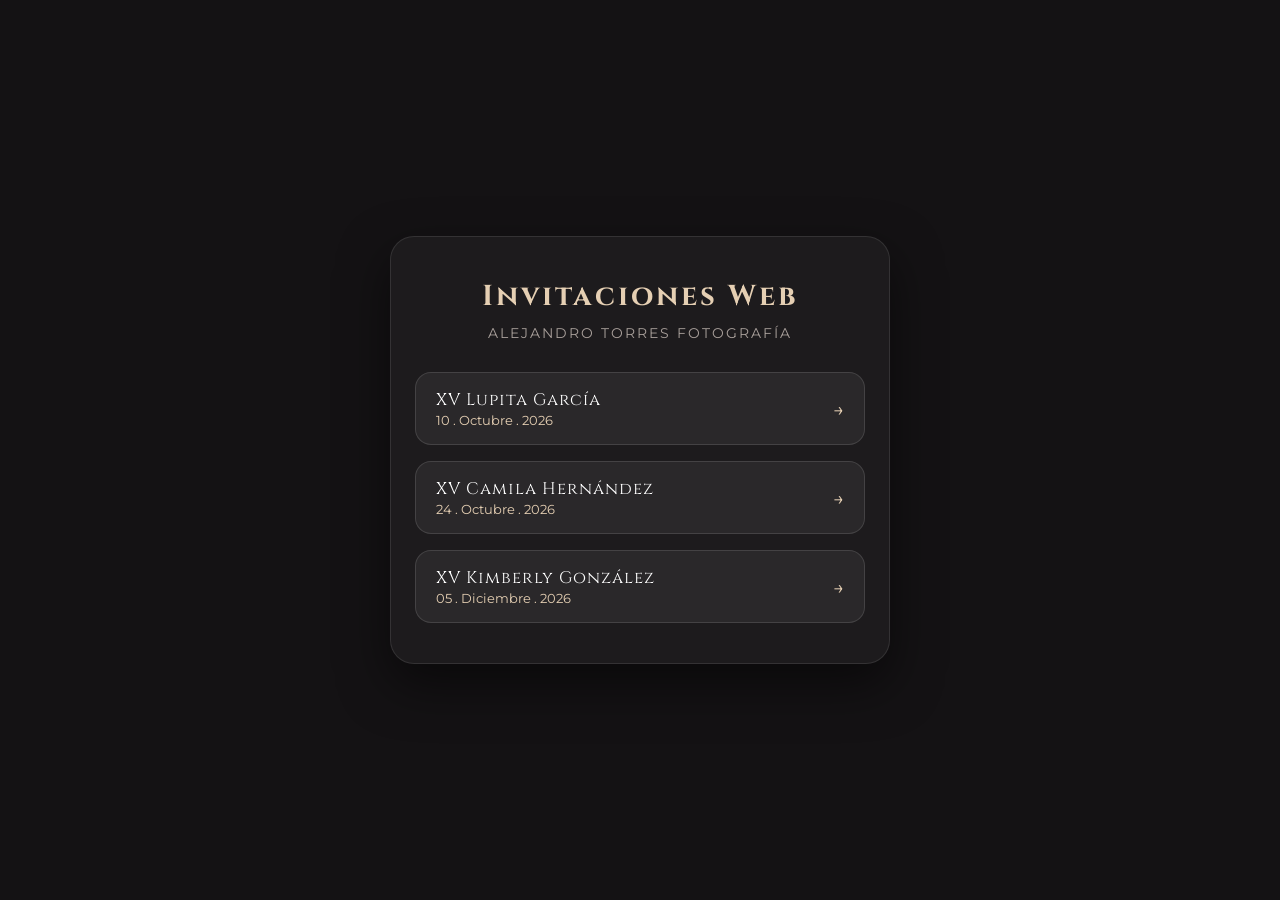
==== index.html @ d10f897d "Agregar portal principal de invitaciones en index.html" ====
<!DOCTYPE html>
<html lang="es">
<head>
  <meta charset="UTF-8">
  <meta name="viewport" content="width=device-width, initial-scale=1.0">
  <title>Invitaciones Digitales - Alejandro Torres Fotografía</title>
  <link href="https://fonts.googleapis.com/css2?family=Cinzel:wght@500;700&family=Montserrat:wght@300;400;600&display=swap" rel="stylesheet">
  <style>
    * { margin: 0; padding: 0; box-sizing: border-box; }
    body {
      font-family: 'Montserrat', sans-serif;
      background: #141214;
      color: #f7f5f7;
      min-height: 100vh;
      display: flex;
      flex-direction: column;
      align-items: center;
      justify-content: center;
      padding: 24px;
      text-align: center;
    }
    .container {
      max-width: 500px;
      width: 100%;
      background: rgba(255, 255, 255, 0.04);
      border: 1px solid rgba(255, 255, 255, 0.1);
      border-radius: 24px;
      padding: 40px 24px;
      box-shadow: 0 20px 50px rgba(0,0,0,0.5);
    }
    h1 {
      font-family: 'Cinzel', serif;
      font-size: 1.8rem;
      letter-spacing: 3px;
      color: #e5cfb3;
      margin-bottom: 8px;
    }
    p.sub {
      font-size: 0.9rem;
      color: #a89f9a;
      letter-spacing: 2px;
      text-transform: uppercase;
      margin-bottom: 30px;
    }
    .cards-list {
      display: flex;
      flex-direction: column;
      gap: 16px;
    }
    .card-link {
      display: flex;
      align-items: center;
      justify-content: space-between;
      padding: 16px 20px;
      background: rgba(255, 255, 255, 0.06);
      border: 1px solid rgba(255, 255, 255, 0.12);
      border-radius: 16px;
      color: #fff;
      text-decoration: none;
      transition: all 0.3s ease;
    }
    .card-link:hover {
      background: rgba(255, 255, 255, 0.12);
      transform: translateY(-2px);
      border-color: #e5cfb3;
    }
    .card-title {
      font-family: 'Cinzel', serif;
      font-size: 1.05rem;
      letter-spacing: 1px;
    }
    .card-date {
      font-size: 0.8rem;
      color: #e5cfb3;
      margin-top: 2px;
      text-align: left;
    }
    .arrow {
      color: #e5cfb3;
      font-size: 1.2rem;
    }
  </style>
</head>
<body>
  <div class="container">
    <h1>Invitaciones Web</h1>
    <p class="sub">Alejandro Torres Fotografía</p>
    
    <div class="cards-list">
      <a href="xv-lupita/" class="card-link">
        <div>
          <div class="card-title">XV Lupita García</div>
          <div class="card-date">10 . Octubre . 2026</div>
        </div>
        <span class="arrow">→</span>
      </a>

      <a href="xv-camila/" class="card-link">
        <div>
          <div class="card-title">XV Camila Hernández</div>
          <div class="card-date">24 . Octubre . 2026</div>
        </div>
        <span class="arrow">→</span>
      </a>

      <a href="xv-kimberly/" class="card-link">
        <div>
          <div class="card-title">XV Kimberly González</div>
          <div class="card-date">05 . Diciembre . 2026</div>
        </div>
        <span class="arrow">→</span>
      </a>
    </div>
  </div>
</body>
</html>
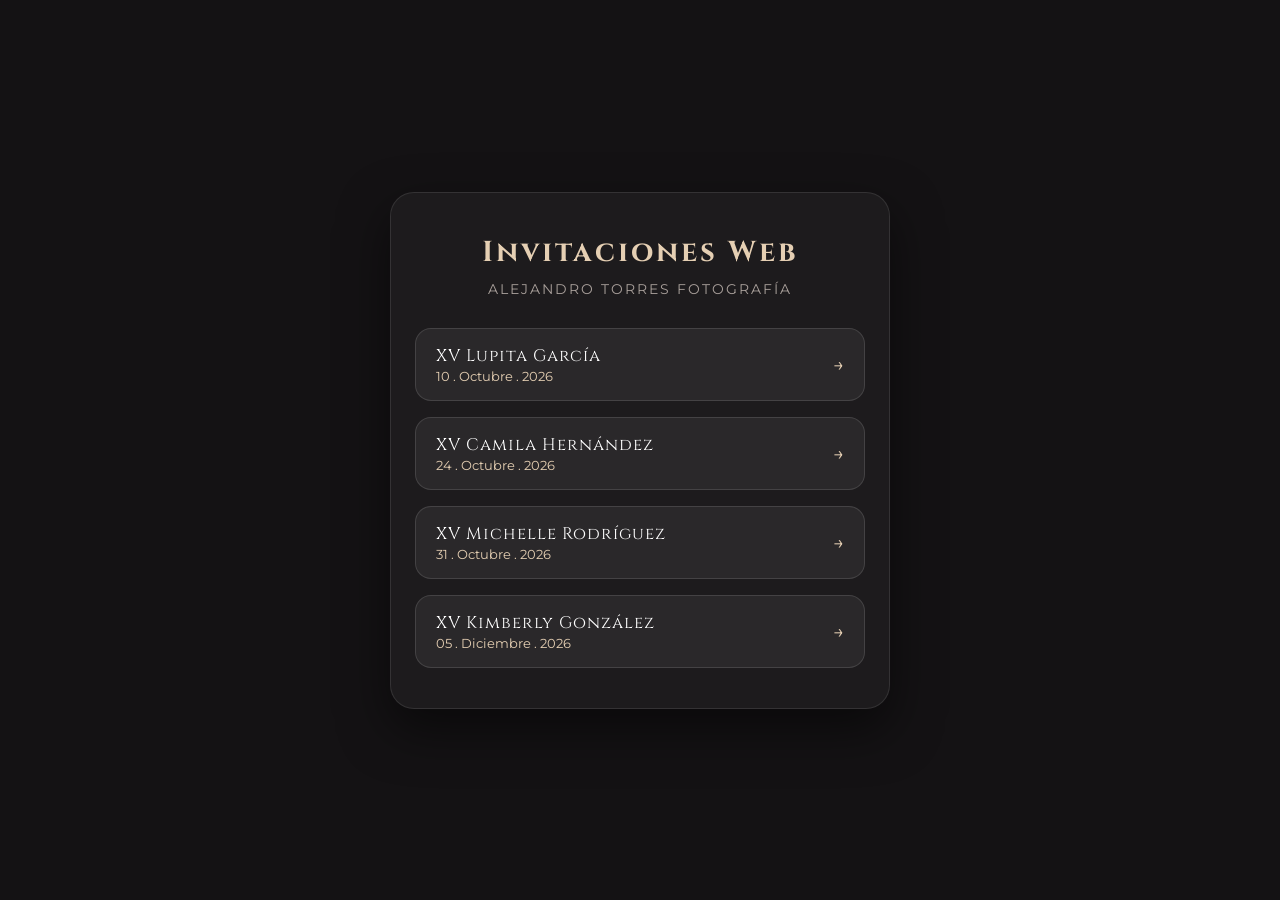
==== commit 0755bc83: "Agregar invitación web de XV Años para Michelle Ariana Rodríguez Chaparro" ====
--- a/index.html
+++ b/index.html
@@ -103,6 +103,14 @@
         <span class="arrow">→</span>
       </a>
 
+      <a href="xv-michelle/" class="card-link">
+        <div>
+          <div class="card-title">XV Michelle Rodríguez</div>
+          <div class="card-date">31 . Octubre . 2026</div>
+        </div>
+        <span class="arrow">→</span>
+      </a>
+
       <a href="xv-kimberly/" class="card-link">
         <div>
           <div class="card-title">XV Kimberly González</div>
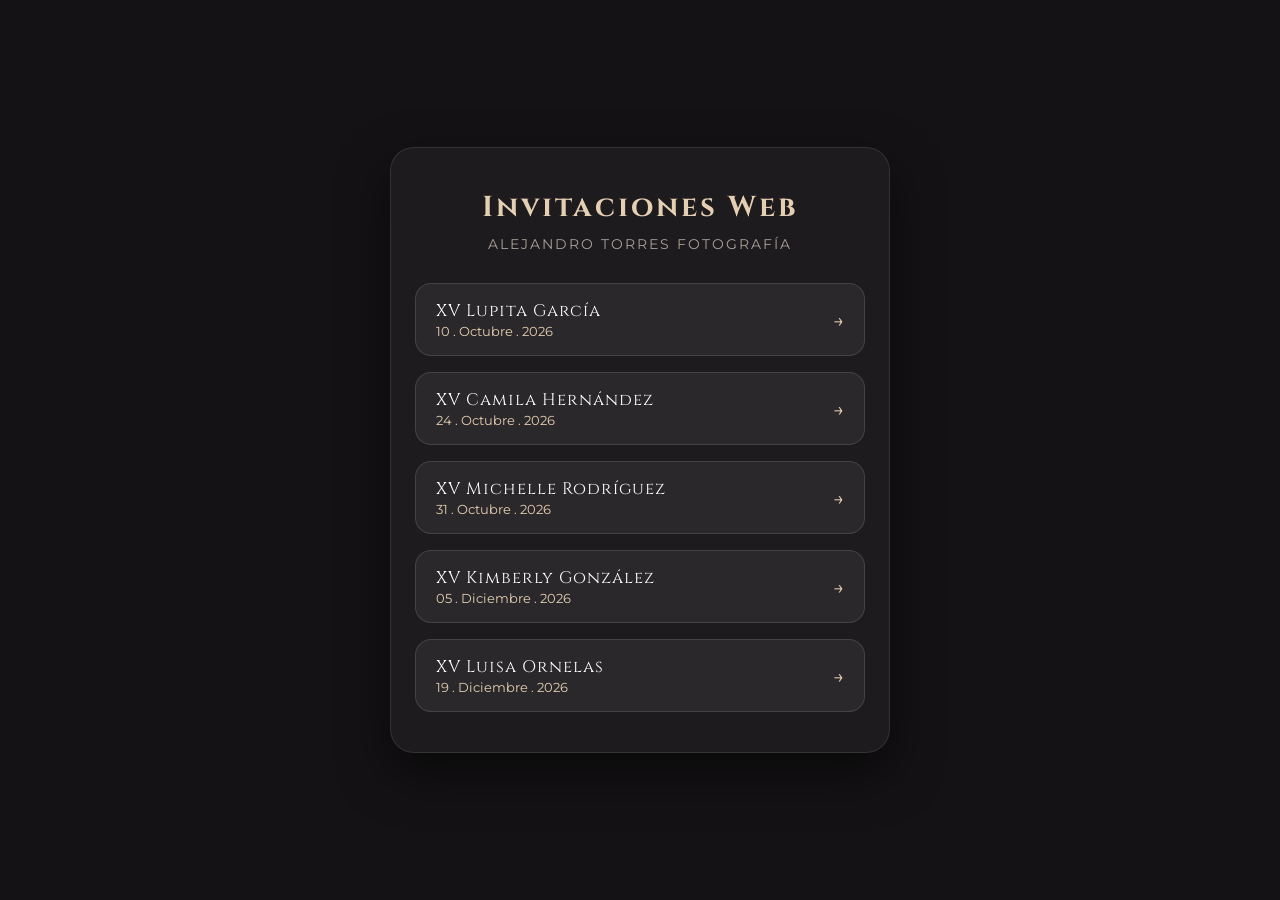
==== commit 991b93b5: "Agregar invitacion interactiva de XV Anos para Luisa Natalia Ornelas Rios" ====
--- a/index.html
+++ b/index.html
@@ -118,6 +118,14 @@
         </div>
         <span class="arrow">→</span>
       </a>
+
+      <a href="xv-luisa/" class="card-link">
+        <div>
+          <div class="card-title">XV Luisa Ornelas</div>
+          <div class="card-date">19 . Diciembre . 2026</div>
+        </div>
+        <span class="arrow">→</span>
+      </a>
     </div>
   </div>
 </body>
